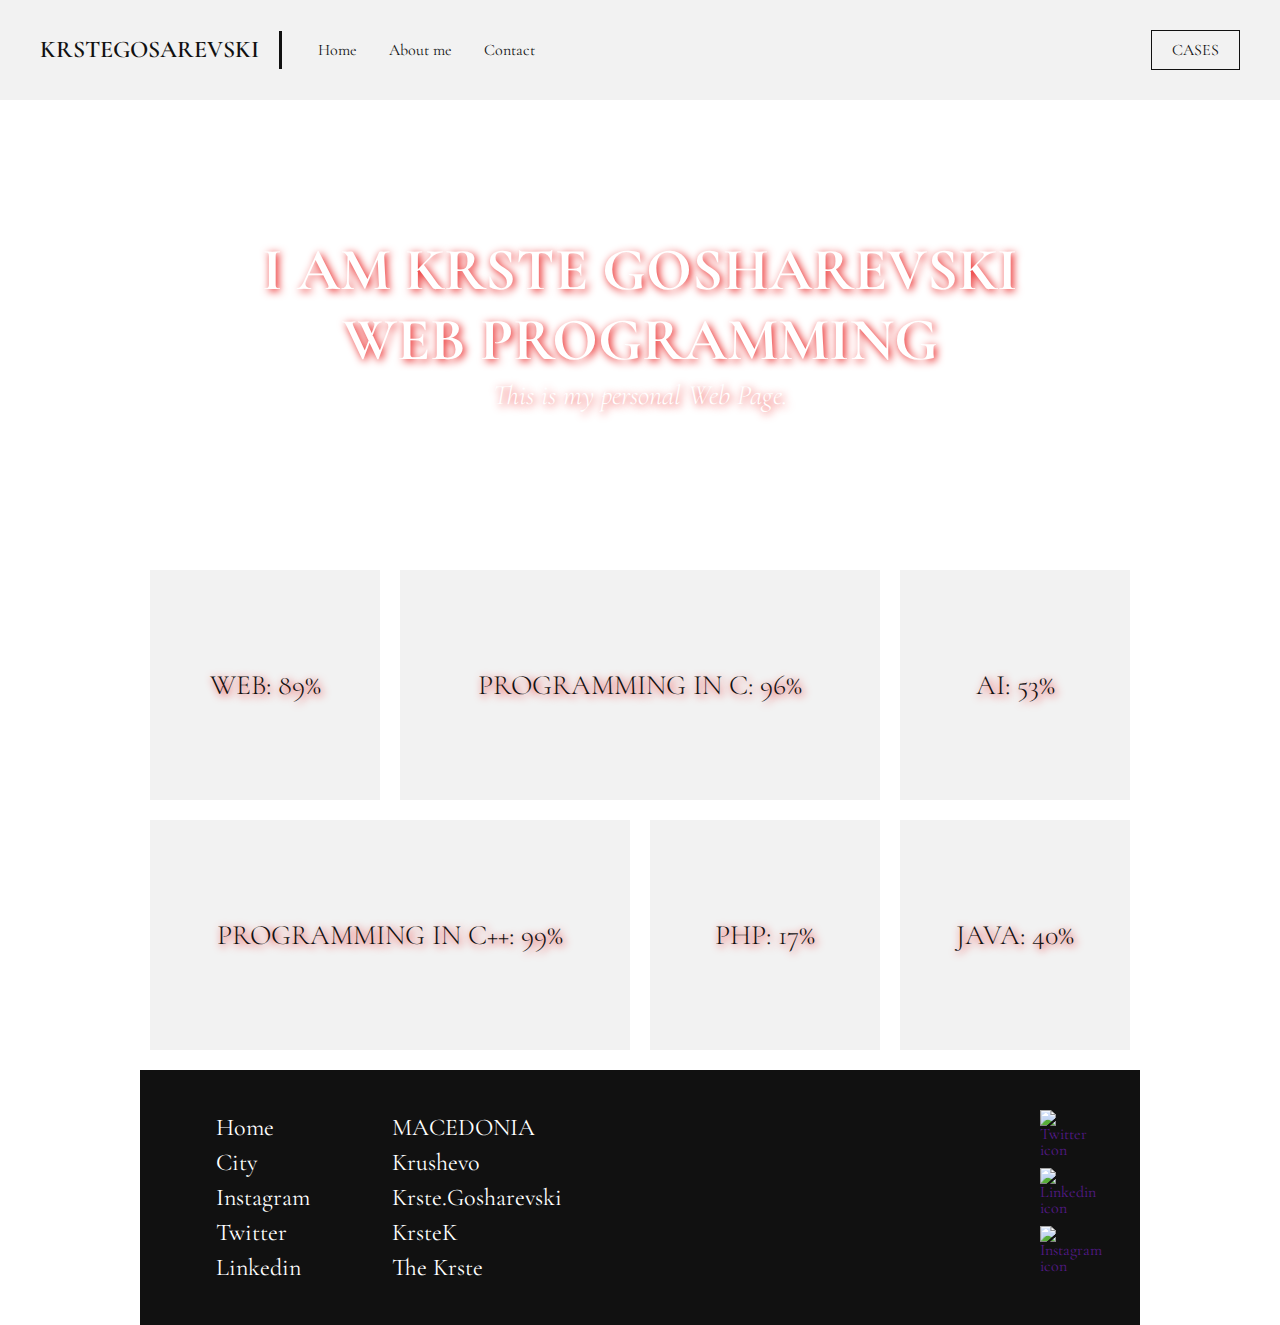
==== index.html @ 062b7e2c "initial commit" ====
<!DOCTYPE html>
<html lang="en">
<head>
    <meta charset="UTF-8">
    <meta name="viewport" content="width=device-width, initial-scale=1.0">
    <title>Krste XO</title>
    <link rel="icon" type="text/png" href="img/icon.jpg">
    <link href="https://fonts.googleapis.com/css2?family=Catamaran:wght@200;300&family=Cormorant+Garamond:ital,wght@0,400;0,500;0,600;1,300;1,500&display=swap" 
    rel="stylesheet">
    <link rel="stylesheet" href="style.css">
</head>
<body>
    <header>
        <a href="index.html" class="header-brand">KRSTEGOSAREVSKI</a>
        <nav>
            <ul>
                <li><a href="index.html">Home</a></li>
                <li><a href="about.html">About me</a></li>
                <li><a href="contact.html">Contact</a></li>
            </ul>
            <a href="https://www.facebook.com/krste.gosarevski" target="_bank" class="header-cases">Cases</a>
        </nav>
    </header>
    <main>
        <section class="index-banner">
            <div class="vertical-center">
            <h2>I AM KRSTE GOSHAREVSKI <br> WEB PROGRAMMING</h2>
            <h1>This is my personal Web Page. </h1>
            </div>
        </section>
    <div class="wrapper">    
        <section class="index-links">
            <a href="cases.html">
            <div class="index-boxlink-square">
                <h3>Web: 89%</h3>
            </div>
            </a>
           
            <a href="https://en.wikipedia.org/wiki/C_(programming_language)" target="_blank">
            <div class="index-boxlink-rectangle">
                <h3>Programming in C: 96%</h3>
            </div>
            </a>
           
            <a href="https://en.wikipedia.org/wiki/Artificial_intelligence" target="_blank">
            <div class="index-boxlink-square">
                <h3>AI: 53%</h3>
            </div>
            </a> 
           
            <a href="https://en.wikipedia.org/wiki/C%2B%2B" target="_blank">
            <div class="index-boxlink-rectangle">
                <h3>Programming in C++: 99%</h3>
            </div>
            </a>  
           
            <a href="https://en.wikipedia.org/wiki/PHP" target="_blank">
            <div class="index-boxlink-square">
                <h3>PHP: 17%</h3>
            </div>
            </a>
           
            <a href="https://en.wikipedia.org/wiki/Java_(programming_language)" target="_blank">
            <div class="index-boxlink-square">
                <h3>Java: 40%</h3>
            </div>
            </a>
        </section>
    </div>    
    </main>
    <div class="wrapper">
    <footer>
        <ul class="footer-links-main">
            <li><a href="">Home</a></li>
            <li><a href="">City</a></li>
            <li><a href="">Instagram</a></li>
            <li><a href="">Twitter</a></li>
            <li><a href="">Linkedin</a></li>
        </ul>
        <ul class="footer-links-cases">
            <li><p>Macedonia</p></li>
            <li><a href="">Krushevo</a></li>
            <li><a href="">Krste.Gosharevski</a></li>
            <li><a href="">KrsteK</a></li>
            <li><a href="">The Krste</a></li>
        </ul>
       <div class="footer-sm">

           <a href="">
               <img src="img/twitter.png" alt="Twitter icon">
           </a>

           <a href="">
            <img src="img/linkedin.png" alt="Linkedin icon">
           </a>

           <a href="">
            <img src="img/insta.png" alt="Instagram icon">
           </a>

       </div> 
    </footer>
    </div>
</body>
</html>
---- style.css ----
html, body, div, span, object, iframe,
h1, h2, h3, h4, h5, h6, p, blockquote, pre,
abbr, address, cite, code,
del, dfn, em, img, ins, kbd, q, samp,
small, strong, sub, sup, var,
b, i,
dl, dt, dd, ol, ul, li,
fieldset, form, label, legend,
table, caption, tbody, tfoot, thead, tr, th, td,
article, aside, canvas, details, figcaption, figure,
footer, header, hgroup, menu, nav, section, summary,
time, mark, audio, video {
    margin:0;
    padding:0;
    border:0;
    outline:0;
    font-size:100%;
    vertical-align:baseline;
    background:transparent;
}

body {
    line-height:1;
}

article,aside,details,figcaption,figure,
footer,header,hgroup,menu,nav,section {
    display:block;
}

nav ul {
    list-style:none;
}

blockquote, q {
    quotes:none;
}

blockquote:before, blockquote:after,
q:before, q:after {
    content:'';
    content:none;
}

a {
    margin:0;
    padding:0;
    font-size:100%;
    vertical-align:baseline;
    background:transparent;
}

/* change colours to suit your needs */
ins {
    background-color:#ff9;
    color:#000;
    text-decoration:none;
}

/* change colours to suit your needs */
mark {
    background-color:#ff9;
    color:#000;
    font-style:italic;
    font-weight:bold;
}

del {
    text-decoration: line-through;
}

abbr[title], dfn[title] {
    border-bottom:1px dotted;
    cursor:help;
}

table {
    border-collapse:collapse;
    border-spacing:0;
}

/* change border colour to suit your needs */
hr {
    display:block;
    height:1px;
    border:0;  
    border-top:1px solid #cccccc;
    margin:1em 0;
    padding:0;
}

input, select {
    vertical-align:middle;
}
 
/* MY CODE */
*{
    font-family: 'Catamaran', sans-serif;
    font-family: 'Cormorant Garamond', serif;
    text-decoration: none;
}

/* body {
    background-color: #f3f3f3;
} */

header {
    background-color: #f2f2f2;
    width: 100%;
    height: 100px;
}

header .header-brand {
    font-size: 24px;
    font-weight: 600;
    color: #111;
    text-transform: uppercase;
    display: block;
    margin: 0 auto;
    text-align: center;
    padding: 20px 0;
}

header nav ul {
    display: block;
    margin: 0 auto;
    width: fit-content;
}

header nav ul li {
    display: inline-block;
    float: left;
    list-style: none;
    padding: 0 16px;
}

header nav ul li a {
    font-size: 16px;
    color: #111;
}

header .header-cases {
    display: none;
}

@media only screen and (min-width: 1000px){
    header .header-brand {
        margin: 31px 0;
        text-align: left;
        line-height: 38px;
        padding: 0 20px 0 40px;
        border-right: 3px solid #111;
        float: left;
    }
    
    header nav ul {
        margin: 20px 0 0 20px;
        float: left;
    }
    
    header nav ul li a {
        line-height: 60px;
    }
    
    header .header-cases {
        display: block;
        font-size: 16px;
        color: #111;
        text-transform: uppercase;
        line-height: 38px;
        border: 1px solid #111;
        float: right;
        margin-right: 40px;
        margin-top: 30px;
        padding: 0 20px;
    }
    
}

/* INDEX */

.index-banner {
    width: 100%;
    height: calc(100vh - 100px );
    background-image: url('img/backiee-81123.jpg');
    background-repeat: no-repeat;
    background-position: center;
    background-size: cover;
    display: table;
}

.vertical-center {
    display: table-cell;
    vertical-align: middle;
}

.index-banner h2 {
    font-size: 60px;
    font-weight: 900;
    line-height: 70px;
    color: #fff;
    text-align: center;
    text-shadow: 2px 2px 8px #e70000;
}

.index-banner h1 {
    font-size: 28px;
    font-weight: 100;
    font-style: italic;
    line-height: 40px;
    color: #fff;
    text-align: center;
    text-shadow: 2px 2px 8px #e70000;
}

.index-links div {
    margin: 16px 16px 0;
    width: calc(100% - 32px);
    height: 100px;
    background-color: #f2f2f2;
}

.index-links div h3 {
    font-size: 28px;
    font-weight: 100;
    line-height: 100px;
    color: #111;
    text-align: center;
    text-shadow: 2px 2px 8px #e70000;
    text-transform: uppercase;
}

@media only screen and (min-width: 1000px){

    .wrapper {
        width: 1000px;
        margin: 0 auto;
    }
    
    .index-banner {
        height: 450px;
    }
    
    .index-banner h1 {
        display: block;
        width: 560px;
        margin: 0 auto;
    }

    .index-links {
        overflow: hidden;
    }

    
    .index-links div {
        margin: 20px 10px 0;
        height: 230px;
        background-color: #f2f2f2;
        float: left;
    }

    .index-boxlink-square {
        width: calc(25% - 20px) !important;
    }

    .index-boxlink-rectangle {
        width: calc(50% - 20px) !important;
    }

    .index-links div h3 {
        line-height: 230px;
    }
}


/* FOOTER */

footer {
    width: calc(100% - 80px);
    padding: 40px 40px;
    margin-top: 20px;
    background-color: #111;
    overflow: hidden;
}

footer ul {
    width: fit-content;
    float: left;
    padding-left: 20px;
}

footer ul li {
    display: block;
    list-style: none;
    padding: 0 16px;
}

footer ul li a {
    font-size: 24px;
    color: #fff;
    line-height: 35px;
}

.footer-links-cases {
    display: none;
}

.footer-sm {
    width: 60px;
    float: right;
}

.footer-sm img {
    width: 50px;
    margin-bottom: 10px;
}

.header-cases:hover{
    color: rgb(224, 79, 168);
}

@media only screen and (min-width: 1000px){
    
    .footer-links-cases {
        display: block;
    }

    footer ul {
        padding-right: 30px;
    }
    

    footer ul li p {
        font-size: 24px;
        color: #fff;
        line-height: 35px;
        text-transform: uppercase;
    }
    
}
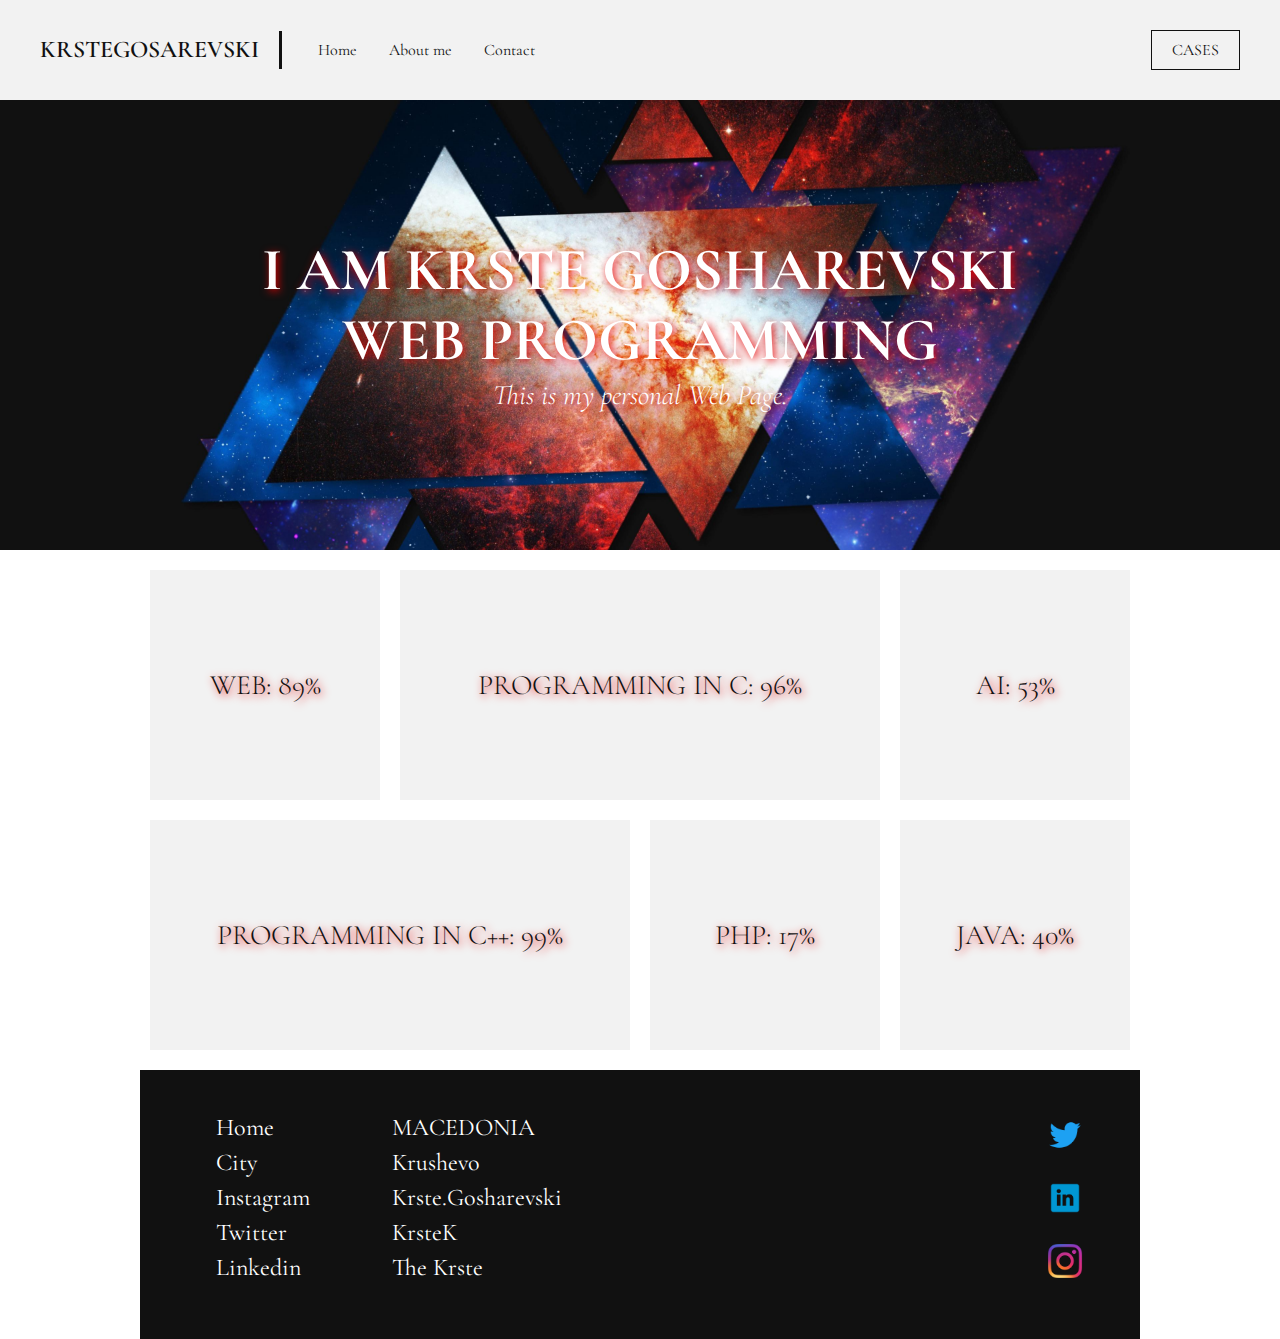
==== commit 9acfc79a: "Add files via upload" ====
--- a/index.html
+++ b/index.html
@@ -4,7 +4,7 @@
     <meta charset="UTF-8">
     <meta name="viewport" content="width=device-width, initial-scale=1.0">
     <title>Krste XO</title>
-    <link rel="icon" type="text/png" href="img/icon.jpg">
+    <link rel="icon" type="text/png" href="icon.jpg">
     <link href="https://fonts.googleapis.com/css2?family=Catamaran:wght@200;300&family=Cormorant+Garamond:ital,wght@0,400;0,500;0,600;1,300;1,500&display=swap" 
     rel="stylesheet">
     <link rel="stylesheet" href="style.css">
@@ -87,15 +87,15 @@
        <div class="footer-sm">
 
            <a href="">
-               <img src="img/twitter.png" alt="Twitter icon">
+               <img src="twitter.png" alt="Twitter icon">
            </a>
 
            <a href="">
-            <img src="img/linkedin.png" alt="Linkedin icon">
+            <img src="linkedin.png" alt="Linkedin icon">
            </a>
 
            <a href="">
-            <img src="img/insta.png" alt="Instagram icon">
+            <img src="insta.png" alt="Instagram icon">
            </a>
 
        </div> 
--- a/style.css
+++ b/style.css
@@ -183,7 +183,7 @@
 .index-banner {
     width: 100%;
     height: calc(100vh - 100px );
-    background-image: url('img/backiee-81123.jpg');
+    background-image: url('backiee-81123.jpg');
     background-repeat: no-repeat;
     background-position: center;
     background-size: cover;
